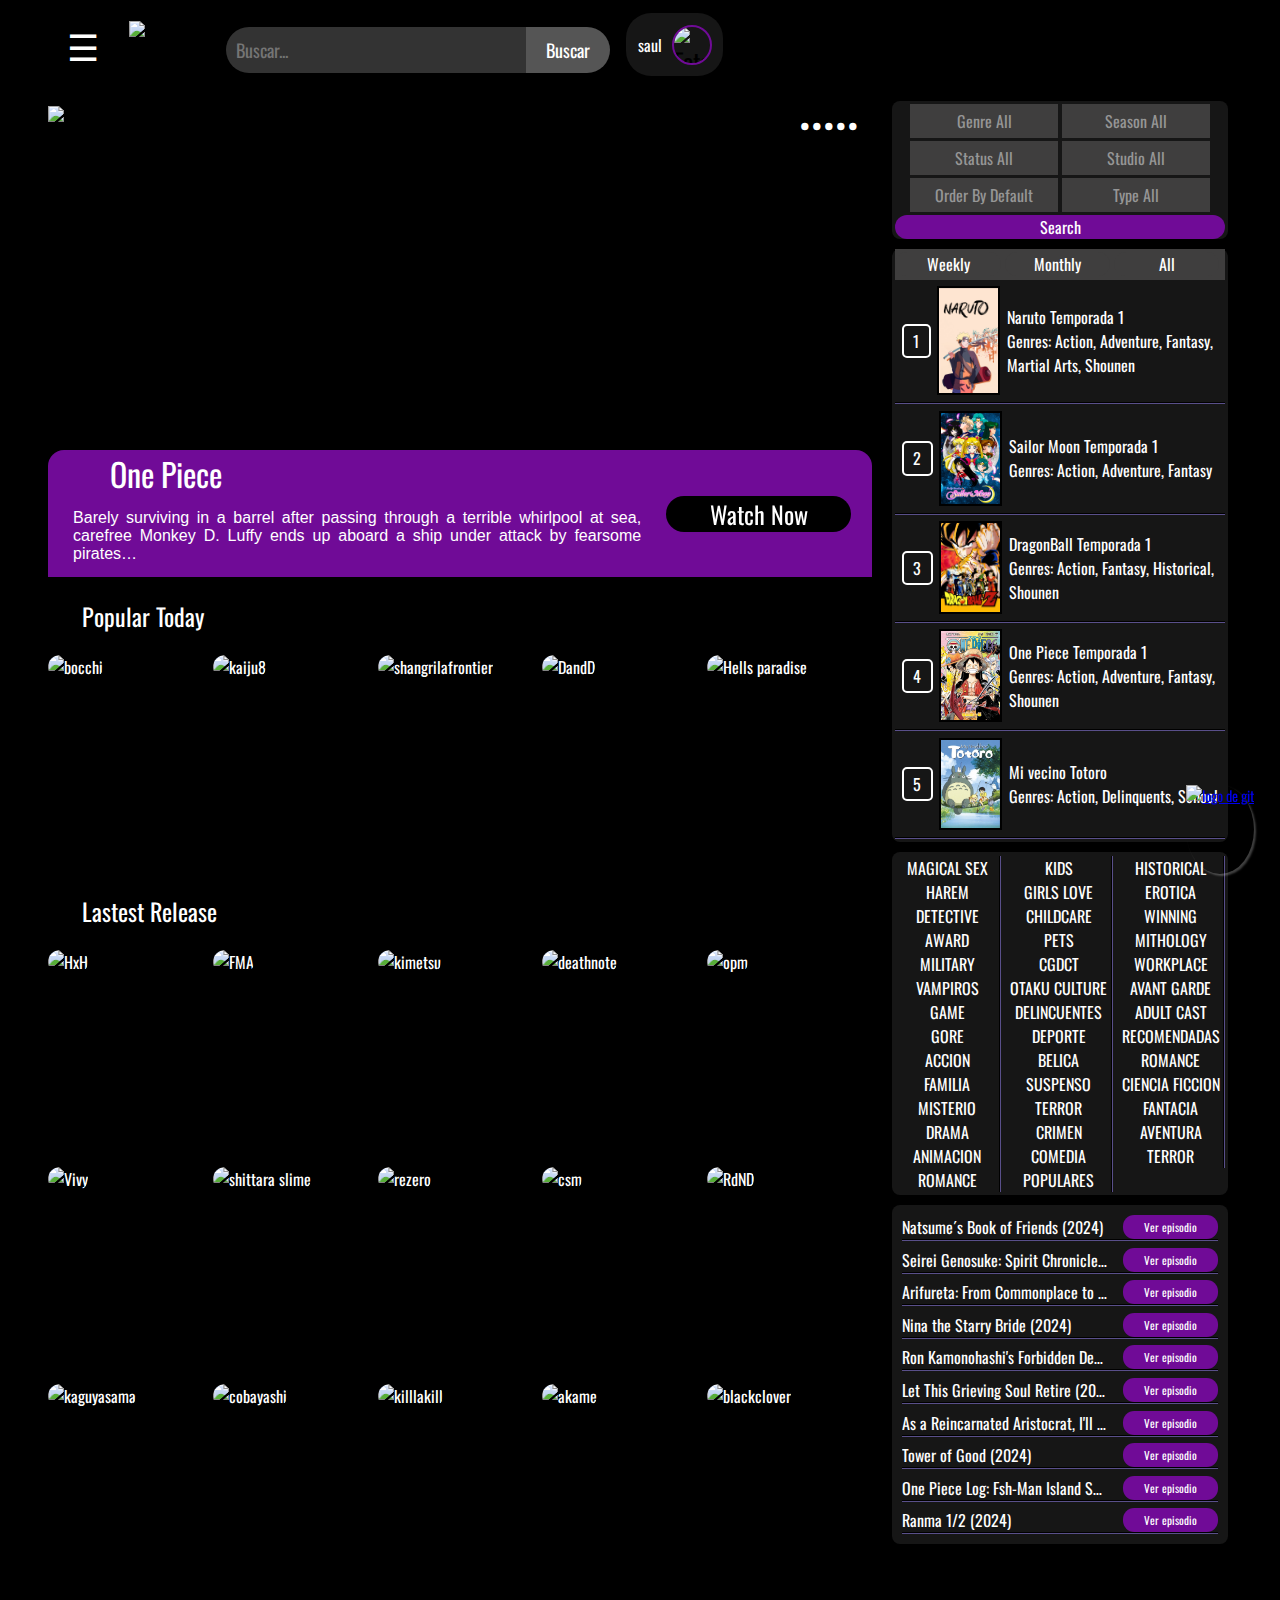
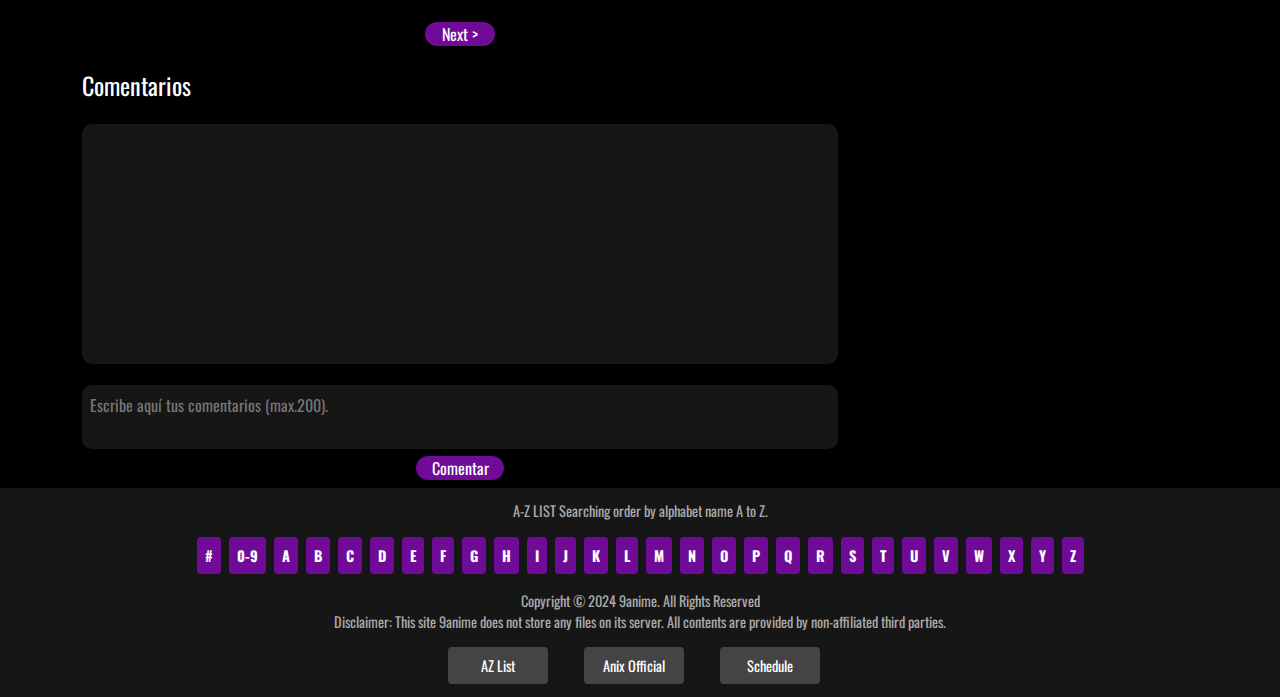
==== home.html @ 6483ffe0 "esqueleto" ====
<!DOCTYPE html>
<html lang="es">
<head>
    <meta charset="UTF-8">
    <meta name="viewport" content="width=device-width, initial-scale=1.0">
    <title>Prueba de estilos</title>
    <link rel="preconnect" href="https://fonts.googleapis.com">
    <link rel="preconnect" href="https://fonts.gstatic.com" crossorigin>
    <link href="https://fonts.googleapis.com/css2?family=Oswald:wght@200..700&display=swap" rel="stylesheet">
    <link rel="shortcut icon" href="https://cdn.icon-icons.com/icons2/56/PNG/512/metro_minecraft_11396.png" type="image/x-icon">
    <link rel="stylesheet" href="./home_style.css">
    <script src="https://momentjs.com/downloads/moment.js"></script>
</head>
<body>
    <header>   
        <span class="icono_personalizado">☰</span>
        <img class="logo_pagina"src="https://9anime.co.ba/wp-content/uploads/2024/02/logo-12.png" alt="9anime">
        <div class="search-container">
            <input type="text" class="search-box" placeholder="Buscar...">
            <button class="search-button">Buscar</button>
        </div>
        <div id="user-container">
            <p id="user-name">saul</p>
            <img id="user-img" src="https://i.pinimg.com/736x/ae/25/08/ae2508eb4cba20b1b3f598c578e19665.jpg" alt="Foto de perfil">
        </div>
        
    </header>
    <div class="separador">
        <main>
            <div class="selector">
                <!--Selector de la tarjeta de la pantalla-->
                <ul class="botonera">
                    <li><a href="#onepiece">•</a></li>
                    <li><a href="#makeine">•</a></li>
                    <li><a href="#frieren">•</a></li>
                    <li><a href="#jujutsu">•</a></li>
                    <li><a href="#dandadan">•</a></li>
                    
                </ul>
                <section class="carrusel">
                    <article class="tarjeta" id="onepiece">
                        <img src="https://i1.wp.com/9anime.co.ba/wp-content/uploads/2024/02/one-piece-film-strongworld-blogroll-1635990067463.jpg" alt="One Piece">
                        <div class="sinopsis">
                            <a class="watch" href="https://9anime.co.ba/anime/one-piece-1999/"><button>Watch Now</button></a> 
                            <span>
                                <a href="https://www.youtube.com/watch?v=yu-0eh9jdZg"><h2>One Piece</h2></a>
                                <p>Barely surviving in a barrel after passing through a terrible whirlpool at sea, carefree Monkey D. Luffy ends up aboard a ship under attack by fearsome pirates&#8230;</p>
                            </span>
                        </div>
                    </article>
                    <article class="tarjeta" id="makeine">
                        <img src="https://www.escapistmagazine.com/wp-content/uploads/2024/07/Makeine-Too-Many-Losing-Heroines-anime-poster-keyart.jpg" alt="Mekeine">
                        <div class="sinopsis">
                            <a class="watch" href="https://9anime.co.ba/anime/makeine-too-many-losing-heroines-2024/"><button>Watch Now</button></a> 
                            <span>
                                <a href="https://www.youtube.com/watch?v=7GJOBkIgWHc"><h2>Too Many Losing Heroines!</h2></a>
                                <p>Kazuhiko Nukumizu, a self-proclaimed "background character", accidentally witnessed his popular classmate Anna Yanami being rejected by her childhood friend.</p>
                            </span>
                        </div>
                    </article>
                    <article class="tarjeta" id="frieren">
                        <img src="https://images5.alphacoders.com/135/1355311.jpeg" alt="Frieren">
                        <div class="sinopsis">
                            <a class="watch" href="https://9anime.co.ba/anime/sousou-no-frieren-2023/"><button>Watch Now</button></a> 
                            <span>
                                <a href="https://www.youtube.com/watch?v=iqsnJJK8GA4"><h2>Sousou no Frieren</h2></a>
                                <p>As the years pass, Frieren gradually realizes how her days in the hero's party truly impacted her. Witnessing the deaths of two of her former companions, Frieren begins to regret&#8230;</p>
                            </span>
                        </div>
                    </article>
    
                    <article class="tarjeta" id="jujutsu">
                        <img src="https://wallpapercave.com/wp/wp8921149.jpg" alt="Jujutsu Kaisen">
                        <div class="sinopsis">
                            <a class="watch" href="https://9anime.co.ba/anime/jujutsu-kaisen-2nd-season-2023/"><button>Watch Now</button></a> 
                            <span>
                                <a href="https://www.youtube.com/watch?v=gcgKUcJKxIs"><h2>Jujutsu Kaisen</h2></a>
                                <p>Sorcerers are the frontline defense against the rising number of high-level curses born from humans' negative emotions. As the entities grow in power, their self-awareness and ambition increase too&#8230;</p>
                            </span>
                        </div>
                    </article>
    
                    <article class="tarjeta" id="dandadan">
                        <img src="https://i.redd.it/dl5ptfnd0yf71.jpg" alt="Dandadan">
                        <div class="sinopsis">
                            <a class="watch" href="https://9anime.co.ba/anime/dandadan-2024/"><button>Watch Now</button></a> 
                            <span>
                                <a href="https://www.youtube.com/watch?v=a4na2opArGY"><h2>Dandadan</h2></a>
                                <p>Takakura is a young occult-loving man who doesn't believe in ghosts, while his friend, Ayase, doesn't believe in aliens, but together they will stumble upon a mystery that will defy all their beliefs and conventions&#8230;</p>
                            </span>
                        </div>
                    </article>       
                </section>
            </div>
            <h2 class="titular">Popular Today</h2>
            <section class="popular">
                <article class="card">
                    <div class="image-box">
                        <img src="https://4xwallpapers.com/wp-content/uploads/2023/05/bocchi-the-rock-wallpaper.jpg" alt="bocchi">   
                    </div>
                    <div class="content">
                        <h2>Bocchi The Rock!</h2>
                        <p>Socially anxious girl named Hitori Gotou, who loves devoting her time to playing the guitar.</p>
                    </div>
                </article>

                <article class="card">
                    <div class="image-box">
                        <img src="https://wallpaperaccess.com/full/6912632.jpg" alt="kaiju8">   
                    </div>
                    <div class="content">
                        <h2>Kaiju No. 8</h2>
                        <p>After their town is destroyed by kaiju, childhood friends Kafka Hibino and Mina Ashiro both vow to become members of the Japanese Anti-Kaiju Defense Force</p>
                    </div>
                </article>

                <article class="card">
                    <div class="image-box">
                        <img src="https://th.bing.com/th/id/OIP.XqaRhpEG77LBj8A_byCcIgHaNK?rs=1&pid=ImgDetMain" alt="shangrilafrontier">   
                    </div>
                    <div class="content">
                        <h2>Shangri-La Frontier</h2>
                        <p>Rakuro Hizutome is a "trash game hunter", a great admirer of these usually shameful games.</p>
                    </div>
                </article>

                <article class="card">
                    <div class="image-box">
                        <img src="https://comicon.com/wp-content/uploads/2023/07/Delicious-in-Dungeon-Teaser-Visual.jpg" alt="DandD">   
                    </div>
                    <div class="content">
                        <h2>Delicius in Dungeon</h2>
                        <p>A group of adventurers unsuccessfully attempt to slay a red dragon and are forced to escape as it consumes the leader's sister.</p>
                    </div>
                </article>

                <article class="card">
                    <div class="image-box">
                        <img src="https://wallpapercave.com/wp/wp11835684.jpg" alt="Hells paradise">   
                    </div>
                    <div class="content">
                        <h2>Hell's Paradise</h2>
                        <p>Gabimaru the Hollow is sentenced to be executed, but nothing seems to kill him due to his superhuman body. </p>
                    </div>
                </article>
            </section>

            <h2 class="titular">Lastest Release</h2>
            <section class="popular">
                <article class="card">
                    <div class="image-box">
                        <img src="https://th.bing.com/th/id/R.815227c2a13487956e2ba33154f35b01?rik=%2bTixY9%2f9tATzOQ&riu=http%3a%2f%2fgetwallpapers.com%2fwallpaper%2ffull%2f0%2f1%2fb%2f36209.jpg&ehk=v%2fdIBwnmkPJ5CPVs5J9OKvNN0OL3veMTOCo6X%2bpziOs%3d&risl=&pid=ImgRaw&r=0" alt="HxH">   
                    </div>
                    <div class="content">
                        <h2>HunterXhunter</h2>
                        <p>Elite members of humanity who are capable of tracking down secret treasures, rare beasts, or even other individuals.</p>
                    </div>
                </article>

                <article class="card">
                    <div class="image-box">
                        <img src="https://wallpaperaccess.com/full/389830.jpg" alt="FMA">   
                    </div>
                    <div class="content">
                        <h2>Fullmetal Alchemist</h2>
                        <p>In this world, alchemy is one of the most-practiced sciences; alchemists who work for the government are known as State Alchemists.</p>
                    </div>
                </article>

                <article class="card">
                    <div class="image-box">
                        <img src="https://wallpapercave.com/wp/wp5234315.jpg" alt="kimetsu">   
                    </div>
                    <div class="content">
                        <h2>Demon Slayer</h2>
                        <p>A secret organization known as the "Demon Slayer Corps" has waged a war against demons for centuries.</p>
                    </div>
                </article>

                <article class="card">
                    <div class="image-box">
                        <img src="https://images8.alphacoders.com/860/860636.png" alt="deathnote">   
                    </div>
                    <div class="content">
                        <h2>Made in Abyss</h2>
                        <p>An orphaned girl named Riko lives in the Belchero Orphanage in the town of Orth. The town surrounds a strange, giant hole descending deep into the earth.</p>
                    </div>
                </article>

                <article class="card">
                    <div class="image-box">
                        <img src="https://www.enwallpaper.com/wp-content/uploads/2021/05/One-Punch-Man-Wallpapers-2-e1621157778598.jpg" alt="opm">   
                    </div>
                    <div class="content">
                        <h2>One-Punch Man</h2>
                        <p>Saitama, an unassociated hero, hails from City Z and performs heroic deeds as a hobby. </p>
                    </div>
                </article>
                <!------------------------------------------------------------>
                <article class="card">
                    <div class="image-box">
                        <img src="https://upload.wikimedia.org/wikipedia/en/a/a9/Vivy_Fluorite_Eye%E2%80%99s_Song_key_visual.jpg" alt="Vivy">   
                    </div>
                    <div class="content">
                        <h2>Vivy: Fluorite Eye's Song</h2>
                        <p>After experiments with creating autonomous AI, humans concluded that AI could only be functional if they were given just a single mission.</p>
                    </div>
                </article>

                <article class="card">
                    <div class="image-box">
                        <img src="https://wallpapercave.com/wp/wp5799896.jpg" alt="shittara slime">   
                    </div>
                    <div class="content">
                        <h2>That Time I Got Reincarnated as a Slime</h2>
                        <p>Satoru Mikami is almost content with his monotonous life, despite the fact that he does not have a girlfriend. </p>
                    </div>
                </article>

                <article class="card">
                    <div class="image-box">
                        <img src="https://i0.wp.com/www.so-ra-no-i-ro.com/wp-content/uploads/2018/12/2018-12-31_17h44_07.jpg?resize=800%2C744&ssl=1" alt="rezero">   
                    </div>
                    <div class="content">
                        <h2>Re:Zero</h2>
                        <p>Subaru Natsuki is a NEET who is suddenly summoned to a fantasy-like world. Just after arriving, he is killed while trying to help a young half-elf he befriends </p>
                    </div>
                </article>

                <article class="card">
                    <div class="image-box">
                        <img src="https://th.bing.com/th/id/OIP.lw2GVNKUpfdat-yQ8TFslgHaEo?rs=1&pid=ImgDetMain" alt="csm">   
                    </div>
                    <div class="content">
                        <h2>Chainsaw Man</h2>
                        <p>Denji is a teenager trapped in poverty, working off his deceased father's debt, aided by Pochita, his canine companion and the Chainsaw Devil.  </p>
                    </div>
                </article>

                <article class="card">
                    <div class="image-box">
                        <img src="https://wallpapercave.com/wp/wp3915946.jpg" alt="RdND">   
                    </div>
                    <div class="content">
                        <h2>Rascal Does Not Dream</h2>
                        <p>Mai Sakurajima, dressed as a bunny girl, wandering through a library and not being noticed by anyone else there.</p>
                    </div>
                </article>
                <!---------------------------------------------------------->
                <article class="card">
                    <div class="image-box">
                        <img src="https://c.wallhere.com/photos/7c/ef/Kaguya_Shinomiya_Kaguya_Sama_Love_is_War_manga_anime-2246902.jpg!d" alt="kaguyasama">   
                    </div>
                    <div class="content">
                        <h2>Kaguya-sama: Love Is War</h2>
                        <p>Kaguya is the daughter of a wealthy conglomerate family, and Miyuki is the top student at the school and well known across the prefecture.</p>
                    </div>
                </article>

                <article class="card">
                    <div class="image-box">
                        <img src="https://www.todofondos.net/wp-content/uploads/1920x1242-Descargar-Miss-Kobayashi-S-Dragon-Maid-Wallpaper-HD.jpg" alt="cobayashi">   
                    </div>
                    <div class="content">
                        <h2>Miss Kobayashi's Dragon Maid</h2>
                        <p>Kobayashi gets ready for work, she is greeted by a large dragon right outside her front door.</p>
                    </div>
                </article>

                <article class="card">
                    <div class="image-box">
                        <img src="https://th.bing.com/th/id/R.c47e53b2238998bfcdfb4407212e23d0?rik=nsVfmH9gZ70vvA&riu=http%3a%2f%2fdailyanimeart.files.wordpress.com%2f2014%2f01%2fkill-la-kill-wallpaper-by-chris-lejman.jpg&ehk=YmjiXa9D8IAMLpFuxWKOT2M7pBZ9MD%2fEO%2bbLMho5CPs%3d&risl=&pid=ImgRaw&r=0" alt="killlakill">   
                    </div>
                    <div class="content">
                        <h2>Kill la Kill</h2>
                        <p>The students wear Goku Uniforms which give their wearers superhuman abilities because they are constructed with a special material known as Life Fibers. </p>
                    </div>
                </article>

                <article class="card">
                    <div class="image-box">
                        <img src="https://th.bing.com/th/id/OIP.KFag_I3b09x3MmdfZhKKdwHaEK?rs=1&pid=ImgDetMain" alt="akame">   
                    </div>
                    <div class="content">
                        <h2>Akame ga Kill!</h2>
                        <p> After being separated from his friends in a bandit attack, Tatsumi unsuccessfully attempts to enlist in the army.</p>
                    </div>
                </article>

                <article class="card">
                    <div class="image-box">
                        <img src="https://th.bing.com/th/id/OIP.cTV6K2lc_qX-97DRANvbWQHaEK?rs=1&pid=ImgDetMain" alt="blackclover">   
                    </div>
                    <div class="content">
                        <h2>Black Clover</h2>
                        <p> Asta, who has no mana and thus no way to use magic, instead focuses on physical strength.</p>
                    </div>
                </article>
            </section>
            <button class="siguiente">Next ></button>

            <h2 class="titular">Comentarios</h2>
            <section id="comentarios">
                <template id="comentarioTemplate">
                    <article class="comentario">
                        <img src="" alt="Foto de perfil">
                        <span class="contenido">
                            <div class="encabezado">
                                <p class="usuario">Usuario</p>
                                <p class="fecha">Fecha</p>
                            </div>
                            <p class="cuerpo">cuerpo del comentario</p>
                        </span>
                        <div class="borrar" onclick="eliminarComentario(event)">&#10006</div>
                    </article>
                </template>
            </section>
            <section id="ingresarComentario">
                <textarea id="areaTexto" name="comentar" maxlength="200" placeholder="Escribe aquí tus comentarios (max.200)."></textarea>
                <button class="siguiente" type="submit" onclick="publicarComentario()">Comentar</button>
            </section>


        </main>
        <aside>
            <section class="search caja">
                <div>
                    <select name="GenreAll">
                        <option value="">Genre All</option>
                        <option value="">Boys Love</option>
                        <option value="">Comedy</option>
                        <option value="">Drama</option>
                        <option value="">Horror</option>
                    </select>
    
                    <select name="SeasonAll">
                        <option value="">Season All</option>
                        <option value="">Fall 1988</option>
                        <option value="">Fall 2004</option>
                        <option value="">Fall 2016</option>
                        <option value="">Fall 2024</option>
                    </select>
    
                    <select name="StatusAll">
                        <option value="">Status All</option>
                        <option value="">Ongoing</option>
                        <option value="">Completed</option>
                        <option value="">Upcoming</option>
                        <option value="">Hiatus</option>
                    </select>
    
                    <select name="StudioAll">
                        <option value="">Studio All</option>
                        <option value="">Arms</option>
                        <option value="">Bones</option>
                        <option value="">C-Station</option>
                        <option value="">C2C</option>
                    </select>
    
                    <select name="OrderByDefault">
                        <option value="">Order By Default</option>
                        <option value="">A-Z</option>
                        <option value="">Z-A</option>
                        <option value="">Latest Update</option>
                        <option value="">Latest Added</option>
                    </select>

                    <select name="TypeAll">
                        <option value="">Type All</option>
                        <option value="">TV Series</option>
                        <option value="">Movie</option>
                        <option value="">BD</option>
                        <option value="">Music</option>
                    </select>
                </div>
                <button type="submit">Search</button>
            </section>

            <section class="ranking caja">
                <div class="secciones">
                    <button>Weekly</button>
                    <button>Monthly</button>
                    <button>All</button>
                </div>
                <article class="rInicial">
                    <span>1</span>
                    <img src="animescr/Naruto-Uzumaki-wallpaper.png" alt="Naruto Temporada 1">
                    <div class="descripcion">
                        <h3>Naruto Temporada 1</h3>
                        <p>Genres: Action, Adventure, Fantasy, Martial Arts, Shounen</p>
                    </div>
                </article> 
                <article class="rMedio">
                    <span>2</span>
                    <img src="animescr/sailor_moon_poster_tributo_2014_by_evaristoramzath_d7jdpl6-fullview.jpg" alt="Sailor Moon Temporada 1">
                    <div class="descripcion">
                        <h3>Sailor Moon Temporada 1</h3>
                        <p>Genres: Action, Adventure, Fantasy</p>
                    </div>
                </article>  
                <article class="rMedio">
                    <span>3</span>
                    <img src="animescr/dragonball.jpg" alt="DragonBall Temporada 1">
                    <div class="descripcion">
                        <h3>DragonBall Temporada 1</h3>
                        <p>Genres: Action, Fantasy, Historical, Shounen</p>
                    </div>
                </article>  
                <article class="rMedio">
                    <span>4</span>
                    <img src="animescr/onepiece.jpg" alt="One Piece Temporada 1">
                    <div class="descripcion">
                        <h3>One Piece Temporada 1</h3>
                        <p>Genres: Action, Adventure, Fantasy, Shounen</p>
                    </div>
                </article>
                <article class="rFinal">
                    <span>5</span>
                    <img src="animescr/Totoroposter.webp" alt="Mi vecino Totoro">
                    <div class="descripcion">
                        <h3>Mi vecino Totoro</h3>
                        <p>Genres: Action, Delinquents, School</p>
                    </div>
                </article> 
            </section>

            <section class="categoria caja">
                <a href="">MAGICAL SEX</a>
                <a href="">KIDS</a>
                <a href="">HISTORICAL</a>
                <a href="">HAREM</a>
                <a href="">GIRLS LOVE</a>
                <a href="">EROTICA</a>
                <a href="">DETECTIVE</a>
                <a href="">CHILDCARE</a>
                <a href="">WINNING</a>
                <a href="">AWARD</a>
                <a href="">PETS</a>
                <a href="">MITHOLOGY</a>
                <a href="">MILITARY</a>
                <a href="">CGDCT</a>
                <a href="">WORKPLACE</a>
                <a href="">VAMPIROS</a>
                <a href="">OTAKU CULTURE</a>
                <a href="">AVANT GARDE</a>
                <a href="">GAME</a>
                <a href="">DELINCUENTES</a>
                <a href="">ADULT CAST</a>
                <a href="">GORE</a>
                <a href="">DEPORTE</a>
                <a href="">RECOMENDADAS</a>
                <a href="">ACCION</a>
                <a href="">BELICA</a>
                <a href="">ROMANCE</a>
                <a href="">FAMILIA</a>
                <a href="">SUSPENSO</a>
                <a href="">CIENCIA FICCION</a>
                <a href="">MISTERIO</a>
                <a href="">TERROR</a>
                <a href="">FANTACIA</a>
                <a href="">DRAMA</a>
                <a href="">CRIMEN</a>
                <a href="">AVENTURA</a>
                <a href="">ANIMACION</a>
                <a href="">COMEDIA</a>
                <a href="">TERROR</a>
                <a href="">ROMANCE</a>
                <a href="">POPULARES</a>
            </section>

            <section class="recientes caja">
                <ul>
                    <li><span class="elemento"><a href=""> 
                        Natsume´s Book of Friends (2024)</a>
                        <button>Ver episodio</button></span></li>
                    <li><span class="elemento"><a href=""> 
                        Seirei Genosuke: Spirit Chronicles (2024)</a>
                        <button>Ver episodio</button></span></li>
                    <li><span class="elemento"><a href="">
                        Arifureta: From Commonplace to World's Strongest (2024)</a>
                    <button>Ver episodio</button></span></li>
                    <li><span class="elemento"><a href="">
                        Nina the Starry Bride (2024)</a>
                        <button>Ver episodio</button></span></li>
                    <li><span class="elemento"><a href="">
                        Ron Kamonohashi's Forbidden Deduction (2024)</a>
                        <button>Ver episodio</button></span></li>
                    <li><span class="elemento"><a href="">
                        Let This Grieving Soul Retire (2024)</a>
                        <button>Ver episodio</button></span></li>
                    <li><span class="elemento"><a href="">
                        As a Reincarnated Aristocrat, I'll Use My Appraisal Skill to Rise in the World (2024)</a>
                        <button>Ver episodio</button></span></li>
                    <li><span class="elemento"><a href="">
                        Tower of Good (2024)</a>
                        <button>Ver episodio</button></span></li>
                    <li><span class="elemento"><a href="">
                        One Piece Log: Fsh-Man Island Saga (2024)</a>
                        <button>Ver episodio</button></span></li>
                    <li><span class="elemento"><a href="">
                        Ranma 1/2 (2024)</a>
                        <button>Ver episodio</button></span></li>
                </ul>
            </section>
        </aside>    
    </div>
    <footer>
        <a class="repositorio" href="https://github.com/ArgHero/IntroHojaDeEstilos"><img src="https://cdn-icons-png.flaticon.com/512/4494/4494756.png" alt="logo de git"></a>
        <div class="az-list-header">A-Z LIST Searching order by alphabet name A to Z.</div>

        <div class="az-list">
            <a href="">#</a>
            <a href="">0-9</a>
            <a href="">A</a>
            <a href="">B</a>
            <a href="">C</a>
            <a href="">D</a>
            <a href="">E</a>
            <a href="">F</a>
            <a href="">G</a>
            <a href="">H</a>
            <a href="">I</a>
            <a href="">J</a>
            <a href="">K</a>
            <a href="">L</a>
            <a href="">M</a>
            <a href="">N</a>
            <a href="">O</a>
            <a href="">P</a>
            <a href="">Q</a>
            <a href="">R</a>
            <a href="">S</a>
            <a href="">T</a>
            <a href="">U</a>
            <a href="">V</a>
            <a href="">W</a>
            <a href="">X</a>
            <a href="">Y</a>
            <a href="">Z</a>
        </div>
        
        <!--copyright-->
        <p>Copyright © 2024 9anime. All Rights Reserved</p>
        <p>Disclaimer: This site 9anime does not store any files on its server. All contents are provided by non-affiliated third parties.</p>

        <!--Adicionales-->
        <div class="buttons">
            <button class="button AZ">AZ List</button>
            <button class="button Anix">Anix Official</button>
            <button class="button Schedule">Schedule</button>
        </div>
    </footer>
    <script src="home_script.js"></script>
</body>
</html>
---- home_style.css ----
/*-----------------Configuraciones generales---------------*/
*{
    margin: 0;
    border: 0;
    padding: 0;
    font-size: 16px;
    font:inherit;
    box-sizing: border-box;
    font-family:'Oswald',sans-serif;
    
}

body{
    background-color: #000000;
    height: 100vh;
    display: flex;
    flex-direction: column;
    align-items: center;
    
    
}
/*-----------------Encabezados---------------*/
header{
    max-width: 1200px;
    min-width: 360px;
    display: flex;
    align-items: center;
    width: 100%;
    font-size: 150%;
    padding: 1%;
    text-align: center;
    gap: 1rem;
}
.icono_personalizado{
    width: 10vh;
    text-align: center;
    font-size: 1.5em;
    color: #ffffff;
    max-width: 60px;;
}
.logo_pagina{
    height: 2em;
}
.search-container { 
    display: flex; 
    justify-content: center; 
    align-items: center; 
    margin-top: 10px; 
    height: auto;
} 
.search-box { 
    width: 25vw;
    max-width: 300px;
    padding: 10px; 
    border: none; 
    border-radius: 25px 0 0 25px; 
    outline: none; 
    font-size: 0.75em; 
    background-color: #333; 
    color: #fff; 
} 
.search-button { 
    padding: 10px 20px; 
    border: none; 
    border-radius: 0 25px 25px 0; 
    background-color: #555; 
    color: #fff; 
    cursor: pointer; 
    font-size: 0.75em;
} 
.search-button:hover { 
    background-color: #777; 
}
#user-container {
    display: flex;
    align-items: center;
    gap: 10px;
    background-color: #161616;
    padding: 1%;
    border-radius: 25px;
    box-shadow: 0 2px 5px rgba(0, 0, 0, 0.5);
}

#user-name {
    color: white;
    font-size: 1rem;
    font-family: 'Oswald', sans-serif;
}

#user-img {
    width: 40px;
    height: 40px;
    border-radius: 50%;
    border: 2px solid #700B97;
    object-fit: cover;
}
/*--------------Cuerpo de la pagina---------------*/
.separador{
    display: flex;
    align-items: flex-start;
    max-width: 1200px;
    min-width: 360px;
}
main{
    width: 70%;
    display: flex;
    flex-direction: column; /* Establecemos la dirección de los elementos como columna */
    align-items:start; /* Centra verticalmente el contenido de main */
    gap: 1vw;
}
.carrusel{
    display: flex;
    height: 60vh;
    width: 100%;
    gap: 1vw;
    overflow: scroll hidden;
    -webkit-overflow-scrolling: touch;
    scroll-behavior: smooth;
    min-height: fit-content;
    max-height: fit-content;
    /* min-width: min-content;
    max-height:max-content; */
}
.carrusel::-webkit-scrollbar {
    height: 0.5vw;
}
.carrusel::-webkit-scrollbar-track {
    background: #000000; /* Color de fondo de la pista */
}
.carrusel::-webkit-scrollbar-thumb {
    background: #4B4376; /* Color del pulgar */
    border-radius: 6px; /* Bordes redondeados del pulgar */
}
.carrusel::-webkit-scrollbar-thumb:hover {
    cursor: grab;
    background: #231f36; /* Color del pulgar al pasar el ratón */
}
/*--------------botonera del carrusel*/
.selector{
    position: relative;
    padding: 1%;
    width: 100%;
    display: flex;
    flex-direction: column;
    justify-content: flex-end;
    align-items: flex-start;
}
.botonera {
    position:absolute; 
    top: 1.5vw; /* Ajusta la posición vertical */ 
    right: 1.5vw; /* Ajusta la posición horizontal */ 
    z-index: 1000;
    display: flex;
    border-radius: 5px;
    width: 4em;
    height: 2em;
    list-style: none;
    background-color:rgba(0, 0, 0, 0.5);  /* Fondo semitransparente rgba(0, 0, 0, 0.5);*/ 
    padding: 0.5vh 0.5vw; 
    align-items: center;
    justify-content: center;
}
.botonera a{
    text-decoration: none;
    color: white;
    font-size: 2em;
}
.botonera a:hover{
    color: #700B97;
}
.tarjeta{
    display: flex;
    flex-flow:wrap column;
    align-items: center;
    min-width: 100%;
    position: relative; 
    max-height: fit-content;
}
.tarjeta img{
    object-fit: cover;
    aspect-ratio: 16/9;
    width: 100%;
    margin: 1% 0;
    /* transition: transform 0.5s ease-in-out; */
}
/* .tarjeta img:hover{
    transform: scale(1.02);
} */
.tarjeta .sinopsis {
    position: absolute; 
    bottom: 0;
    width: 100%;
    display:flex;
    flex-flow: row-reverse;
    justify-content: space-between;
    align-items: center;
    background-color: #700B97;
    border-radius: 1em 1em 0 0;
    min-height: fit-content;
}
.tarjeta span{/*<-------------------texto de la tarjeta*/
    width: 75%;
    color: #FFFFFF;
    display: flex;
    flex-direction: column;
    align-items: center;
    padding-bottom: 1%;
}
.tarjeta .watch{
    width: 25%;
}
.tarjeta span a{
    text-align: center;
    align-self:flex-start;
    margin-left: 10%;
    color: #FFFFFF;
    font-size: 200%;
    transition-duration: 0.2s,0.2s;
    margin-bottom: 5px;
    text-decoration: none;
}
.tarjeta a:hover{
    color: #4B4376;
}
.tarjeta p{
    font-family:Impact, Haettenschweiler, 'Arial Narrow Bold', sans-serif;
    padding: 1% 4%;
    text-align: justify;
}
.tarjeta button {
    background-color: #000000;
    border-radius: 20rem;
    color: #FFFFFF;
    cursor: pointer;
    font-size: 1.5em;
    width: 90%;
    text-align: center;
    transition: all 300ms cubic-bezier(.23, 1, 0.32, 1);
    will-change: transform;
}
 button:disabled {
  pointer-events: none;
}
 button:hover {
  box-shadow: rgba(0, 0, 0, 0.25) 0 8px 15px;
  transform: translateY(-2px);
}
 button:active {
  box-shadow: none;
  transform: translateY(0);
}
/*----------Titulos de las carteleras------------*/
.titular{
    color: white;
    font-size: 1.5rem;
    margin-left: 5%;
}
/*---------Cartelera de Popular-----------------------*/
.popular{
    width: 100%;
    color: white;
    gap: 1%;
    padding: 1%;
    display: flex;
    flex-wrap: wrap;
}
.popular .card {
    width: 19%;
    aspect-ratio: 9/12;
    border-radius: 1rem;
    position: relative;
    cursor: pointer;
    margin-bottom: 1%;
  }
  .card .image-box {
    width: 100%;
    height: 100%;
    border-radius: inherit;
  }
  .card .image-box img {
    width: 100%;
    height: 100%;
    object-fit: cover;
    object-position: 50% 90%;
    border-radius: inherit;
    transition: 0.25s ease-in-out;
  }
  
  .card::after {
    content: "";
    position: absolute;
    inset: 0;
    border: 1.3px solid #700B97;
    border-radius: inherit;
    opacity: 0;
    transition: 0.25s ease-in-out;
  }
  
  .card:hover img {
    filter: grayscale(1) brightness(0.4);
  }
  .card:hover::after {/*Margen en la imagen*/
    opacity: 1;
    inset: 5%;
  }
  
  .content {
    width: 80%;
    position: absolute;
    top: 50%;
    left: 50%;
    transform: translate(-50%, -50%);
    text-align: center;
  }
  .content h2,
  .content p {
    opacity: 0;
    transition: 0.2s 0.1s ease;
  }
  .content h2 {
    font-size: 1rem;
    margin-bottom: 0.5vw;
  
  }
  .content p {
    font-size: 0.8rem;
    line-height: 1.5;
    color: #ffffff;
    transform: translateY(50%);
  }
  .card:hover .content h2 {
    scale: 1;
    opacity: 1;
  }
  .card:hover .content P {
    opacity: 1;
    transform: translateY(0);
  }
/*---------Elementos al costado de la pagina------------*/
aside {
    width: 30%; /* Ancho de la barra de navegación */
    display: flex;
    flex-direction: column;
    justify-content: space-between;
    min-height:fit-content; /* Altura mínima para que ocupe toda la pantalla */
    color: white;
    padding: 1%;
    gap: 10px;
}
.caja{
    background-color:#161616;
    border-radius: 0.5rem;
    padding: 1%;
}
.search{ 
    padding-bottom: 0;
}
.search div{
    display: flex;
    flex-wrap: wrap;
    gap: 1%;
    justify-content: center;
}

.search select{
    color: #969696; /*Buscar el color adecuado*/
    text-align: center;
    appearance:unset;
    width: 45%;
    height: 2.1em;
    margin-bottom: 1%;
    background-color: #3f3e3e;
}
.search select:hover{
    cursor: pointer;
}
.search button{
    color: white;
    background-color: #700B97;
    border-radius: 25em;
    width: 100%;
}
.search button:hover{
    cursor: pointer;
}
/*---------------------rankeo------------*/
.ranking{
    display: flex;
    flex-direction: column;
    padding-top: 0;
}
.ranking .secciones{
    
    justify-content: space-evenly;
    background-color: #3f3e3e; /*Buscar el color chido*/
}
.ranking .secciones button{
    width: 32%;
    margin: 1% 0;
    background-color: #3f3e3e;
    color: white;
    border-radius: 25px;
}
.ranking .secciones button:hover{
    background-color: #700B97;
}
.ranking article{
    align-items: center;
    display: flex;
    padding: 2%;
    gap: 2%;
    border-bottom: 2px #231f36 groove;
}
.ranking article span{
    border: 2px white solid;
    border-radius: 5px;
    padding: 1% 3%;
}
.ranking article img{
    object-fit: cover;
    border: #000000 solid 2px;
    width: 20%;
}
.ranking .descripcion{
    font-size: 1em;
}
/*---------------------categoria------------*/
.categoria {
    display: flex;
    flex-flow: row wrap;
    gap: 2%;
}
.categoria a{
    overflow: hidden;
    text-align: center;
    width: 32%;
    border-right: 2px #231f36 groove;
    color: white;
    white-space: wrap;
    text-decoration: none;
    transition-duration: 0.2s,0.1s;
}
.categoria a:hover{
    color: #700B97;
}
/*---------------------recientes------------*/

.recientes ul{
    list-style: none;
}
.recientes li{
    margin: 2%;
    border-bottom: 2px #231f36 groove;
    
}
.recientes .elemento{
    display: flex;
    justify-content: space-between;
}
.recientes .elemento a{
    color: white;
    text-decoration: none;
    width: 65%;
    white-space: nowrap;
    overflow: hidden;
    text-overflow: ellipsis;
    transition-duration: 0.2s,0.1s;
}
.recientes .elemento a:hover{
    color: #700B97;
}
.recientes .elemento button{
    width: 30%;
    background-color: #700B97;
    color: white;
    font-size: 0.7rem;
    padding: 1%;
    border-radius: 1em;
}
.siguiente{
    display: inline-block;
    align-self: center;
    background-color: #700B97;
    border-radius: 25rem;
    color: #FFFFFF;
    cursor: pointer;
    font-size: 1em;
    text-align: center;
    transition: all 300ms cubic-bezier(.23, 1, 0.32, 1);
    user-select: none;
    padding: 0 2%;
    margin-bottom: 1%;
    z-index: 1000;
}
/*--------------Final de la página--------------*/
.az-list {
    display: flex;
    flex-wrap: wrap;
    justify-content: center;
    gap: 0.5rem;
    margin: 1rem 0;
}
.az-list a {
    display: inline-block;
    padding: 0.5rem;
    background-color: #700B97; 
    color: white;
    font-weight: bold;
    text-decoration: none;
    border-radius: 4px;
}
.az-list a:hover{
    color: #aaa;
}
/*pie de pagina*/
footer {
    display: flex;
    flex-direction: column;
    align-items: center;
    text-align: center;
    color: #aaa;
    font-size: 0.9rem;
    padding: 1%;
    background-color: #161616; /* Fondo de color gris oscuro */
    width: 100%;
    
}
footer .buttons {
    margin-top: 1em;
    width: 100%;
    max-width: 400px;
    display: grid;
    grid-template-areas: "AZ  Anix Schedule";
    grid-template-columns: repeat(3,1fr) ;
    gap: 2%; 
    justify-content:center;
}
.AZ{
    grid-area: AZ;
}
.Anix{
    grid-area: Anix;
}
.Schedule{
    grid-area: Schedule;
}

footer .button {
    padding: 0.5rem 1rem;
    margin: 0 0.5rem;
    background-color: #444;
    color: white;
    border: none;
    border-radius: 4px;
    cursor: pointer;
    width: 100%;
    max-width: 100px;
}
footer .button:hover {
    background-color: #666;
}
.repositorio{
    display:flex;
    position: fixed;
    bottom: 2vw;
    right: 2vw;
    padding: 0;
    border-radius: 100%;
    box-shadow: 2px 2px 2px rgba(255, 255, 255, 0.25);
    cursor: pointer;
    z-index: 1000;
}
.repositorio img{
    height: 7vw;
    min-height: 50px;
}
/**-------------------Comentarios --------------------*/
#comentarios {
    margin-top: 1%;
    width: 90%;
    align-self: center;
    background-color: #161616;
    padding: 1%;
    border-radius: 10px;
    display: flex;
    flex-flow: column;
    height: 15em;

    gap: 3px;
    overflow-y: auto;
    -webkit-overflow-scrolling: touch;
    scroll-behavior: smooth;
}

#comentarios::-webkit-scrollbar {
    width: 0.5vw;
}

#comentarios::-webkit-scrollbar-track {
    background: #000000; /* Color de fondo de la pista */
}

#comentarios::-webkit-scrollbar-thumb {
    background: #4B4376; /* Color del pulgar */
    border-radius: 6px; /* Bordes redondeados del pulgar */
}
#comentarios::-webkit-scrollbar-thumb:hover {
    cursor: grab;
    background: #231f36; /* Color del pulgar al pasar el ratón */
}

#comentarios::-webkit-scrollbar-thumb:active {
    cursor: grabbing;
    background: #231f36; /* Color del pulgar al hacer clic */
}

.comentario {
    position: relative;
    background-color: #424242;
    color: #ffffff;
    display: flex;
    padding: 2%;
    gap: 2%;
    min-height: 80px;
    border-radius: 40px 0 0 40px;
    border-bottom: #700B97 solid 1px;
    box-shadow: 10px 10px 15px rgba(0, 0, 0, 0.3);
    align-items: center;
}

.comentario img {
    object-fit: cover;
    aspect-ratio: 1;
    width: 5em;
    height: 5em;
    margin: 1% 0;
    border-radius: 50%;
    box-shadow: 10px 10px 15px rgba(0, 0, 0, 0.5);
    border: #700B97 solid 1px;
}

.comentario .contenido {
    align-items: center;
    width: 100%;
    height: 100%;
    gap: 10px;
}

.comentario .encabezado {
    background-color: #2c2c2c;
    border-bottom: #700B97 solid 1px;
    border-left: #700B97 solid 1px;
    border-style: groove;
    border-top-right-radius: 5px;
    padding: 0.5%;
    display: flex;
    justify-content: space-between;
    color: white;
}

.comentario .texto {
    max-height: 70%;
    width: 100%;
    text-align: justify;
    overflow: hidden;
    overflow-wrap: break-word;
    text-overflow: ellipsis;
    word-break: break-all;
    color: white;
}

.comentario .borrar:hover {
    cursor: pointer;
    color: #700B97;
}

#ingresarComentario {
    margin-top: 1%;
    display: flex;
    flex-flow: column;
    align-self: center;
    width: 90%;
}

#ingresarComentario textarea {
    width: 100%;
    min-height: 50px;
    border-radius: 10px;
    padding: 1%;
    resize: none;
    margin-bottom: 1%;
    background-color: #161616;
    color: white;
}


/* -------------------Vista para celular (vertical) --------------------*/
@media only screen and (max-width: 600px) { 
    body{
        display:block;
    }
    header{
        justify-content: space-between;
        font-size: 1rem;
    }
    .search-box{
        display: none;
    }
    .search-button{
        border-radius: 25em;
    }
    .separador { 
        flex-direction: column; /* Cambia la dirección a columna en pantallas pequeñas */ 
        padding: 0 5%;
        align-items: center;
    } 
    main,aside{
        width: 100%;
    }
    .selector{
        font-size: 0.5rem;
    }
    .content h2 {
        font-size: 0.5rem;
    }
    .content p {
        font-size: 0.4rem;
    }
    .popular .card {
        width: 24%;
    }
}

@media only screen and (min-width: 601px) and (max-width: 1200px){ 
    body{
        font-size: 0.75rem;
    }
    
    main{
        width: 65%;
    }
    aside{
        width: 35%;
    }
    .selector{
        font-size: 100%;
    }
    .card{
        font-size: 1.5vw;
    }
    .content H2{
        font-size: 0.9em;
    }
    .content p{
        font-size: 0.7em;
    }

 }
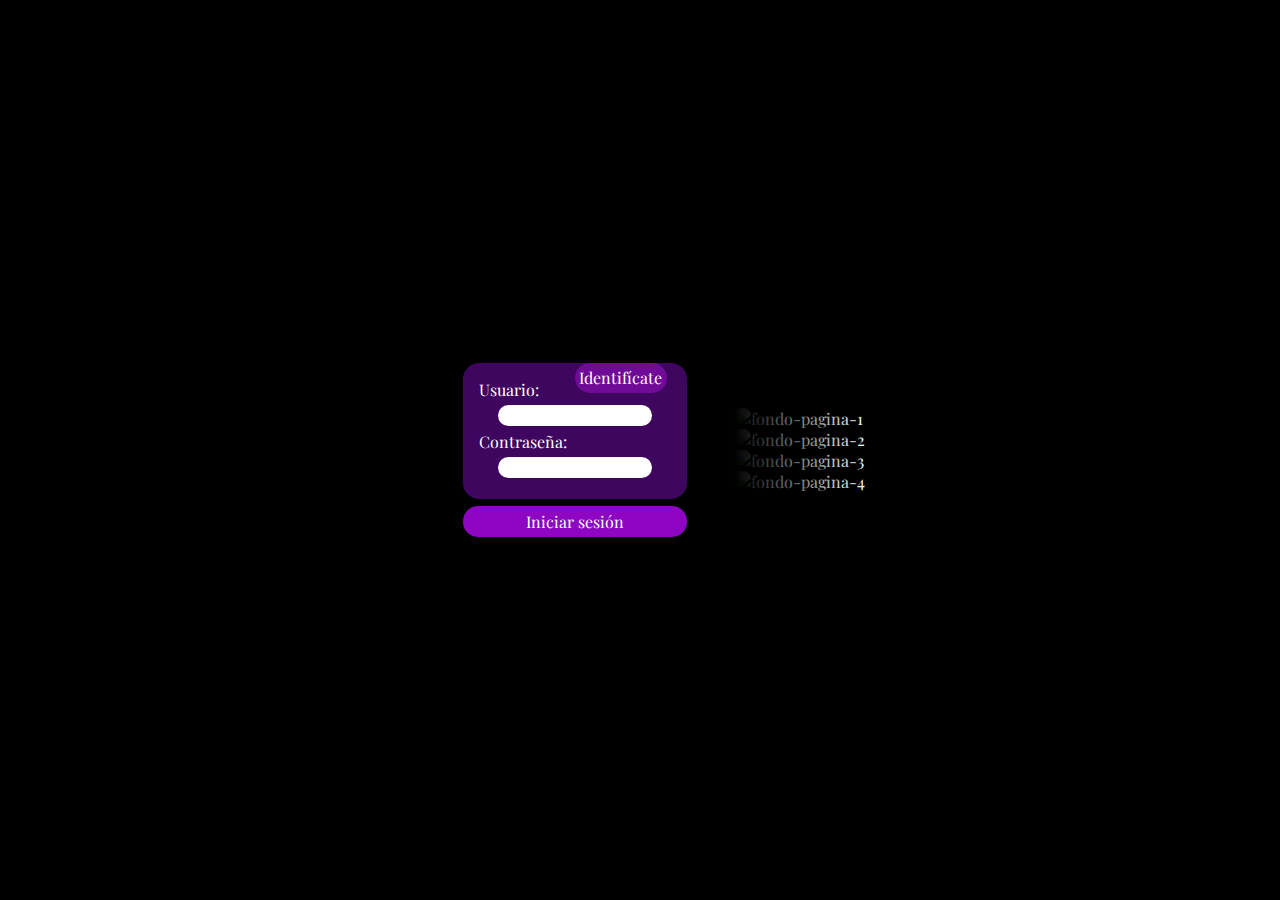
==== commit 709dfe11: "remanufactura: inicio de sesion y logica de la caja decomentarios" ====
--- a/home.html
+++ b/home.html
@@ -9,7 +9,7 @@
     <link href="https://fonts.googleapis.com/css2?family=Oswald:wght@200..700&display=swap" rel="stylesheet">
     <link rel="shortcut icon" href="https://cdn.icon-icons.com/icons2/56/PNG/512/metro_minecraft_11396.png" type="image/x-icon">
     <link rel="stylesheet" href="./home_style.css">
-    <script src="https://momentjs.com/downloads/moment.js"></script>
+    <script src="https://momentjs.com/downloads/moment-with-locales.js"></script>
 </head>
 <body>
     <header>   
